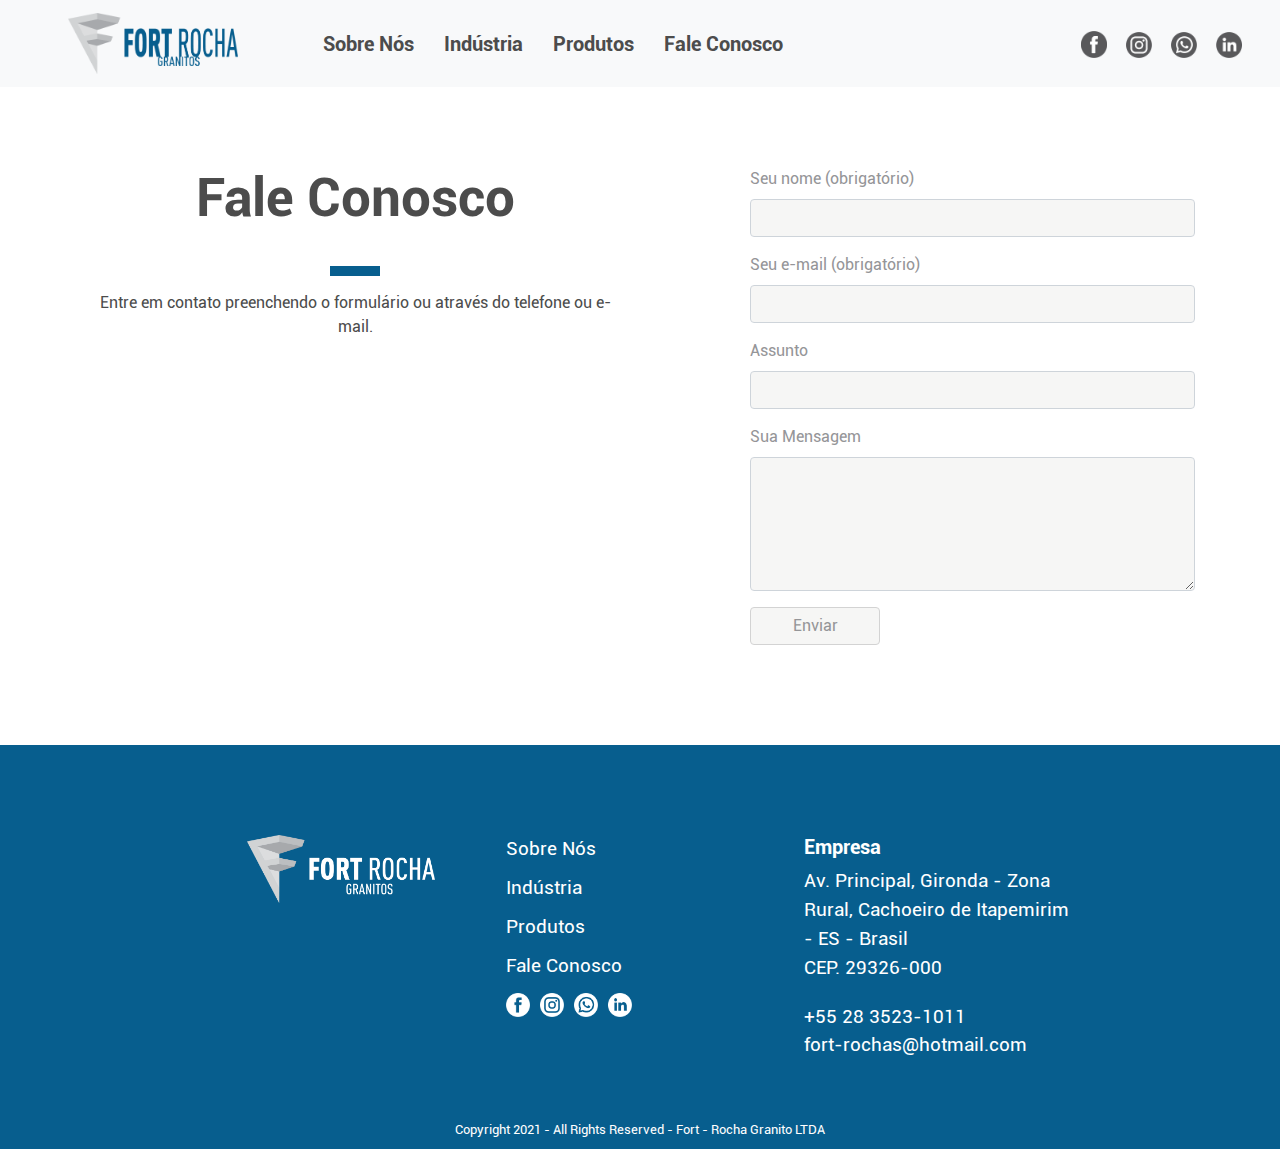
==== fale-conosco.html @ 82d6e5a9 "first commit" ====
<!doctype html>
<html lang="en">
    <head>
        <!-- Required meta tags -->
        <meta charset="utf-8">
        <meta name="viewport" content="width=device-width, initial-scale=1, shrink-to-fit=no">

        <!-- Bootstrap CSS -->
        <link rel="stylesheet" href="style.css">
        <link rel="stylesheet" href="https://stackpath.bootstrapcdn.com/bootstrap/4.3.1/css/bootstrap.min.css" integrity="sha384-ggOyR0iXCbMQv3Xipma34MD+dH/1fQ784/j6cY/iJTQUOhcWr7x9JvoRxT2MZw1T" crossorigin="anonymous">
        <script src="https://code.jquery.com/jquery-3.3.1.slim.min.js" integrity="sha384-q8i/X+965DzO0rT7abK41JStQIAqVgRVzpbzo5smXKp4YfRvH+8abtTE1Pi6jizo" crossorigin="anonymous"></script>
        <script src="https://cdnjs.cloudflare.com/ajax/libs/popper.js/1.14.7/umd/popper.min.js" integrity="sha384-UO2eT0CpHqdSJQ6hJty5KVphtPhzWj9WO1clHTMGa3JDZwrnQq4sF86dIHNDz0W1" crossorigin="anonymous"></script>
        <script src="https://stackpath.bootstrapcdn.com/bootstrap/4.3.1/js/bootstrap.min.js" integrity="sha384-JjSmVgyd0p3pXB1rRibZUAYoIIy6OrQ6VrjIEaFf/nJGzIxFDsf4x0xIM+B07jRM" crossorigin="anonymous"></script>

        <script src="https://code.jquery.com/jquery-3.6.0.min.js" integrity="sha256-/xUj+3OJU5yExlq6GSYGSHk7tPXikynS7ogEvDej/m4=" crossorigin="anonymous"></script>
        <script>
            $(function(){
                $('#header').load('php/headernav.html');
            });

            $(function(){
                $('#faleconosco').load('php/faleconosco.html');
            });

            $(function(){
                $('#footer').load('php/footer.html');
            });
        </script>

        <link rel="icon" href="Imagens/site-icon.png">
        <title>Fort Rochas</title>
    </head>
    <body>
        <div id="header"></div>

        <div class="container form">
            <div class="row justify-content-between">
                <div class="col-12 col-sm-6 text-center">
                    <h1>Fale Conosco</h1>
                    <div class="blue-square"></div>
                    <p>Entre em contato preenchendo o formulário ou através do telefone ou e-mail.</p>
                    <div class="alert alert-success" role="alert">
                        <strong>Well done!</strong> You successfully read this important alert message.
                    </div>
                </div>
                <div class="col-12 col-sm-5 justify-content-end">
                    <form>
                        <div class="form-row">
                            <div class="col-md-12 mb-3">
                                <label>Seu nome (obrigatório)</label>
                                <input type="text" class="form-control" required id="nome" name="nome">
                            </div>
                        </div>
                        <div class="form-row">
                            <div class="col-md-12 mb-3">
                                <label>Seu e-mail (obrigatório)</label>
                                <input type="email" class="form-control" required id="email" name="email">
                            </div>
                        </div>
                        <div class="form-row">
                            <div class="col-md-12 mb-3">
                                <label>Assunto</label>
                                <input type="text" class="form-control" id="assunto">
                            </div>
                        </div>
                        <div class="form-group">
                            <label>Sua Mensagem</label>
                            <textarea class="form-control" rows="5" id="mensagem"></textarea>
                        </div>
                        <button type="button" class="btn submitForm">Enviar</button>
                        <!--<input class="submitForm" value="Enviar2">-->
                    </form>
                </div>
            </div>
        </div>

        <div id="footer"></div>

        <script src="https://smtpjs.com/v3/smtp.js"></script>
        <script type="text/javascript" src="main.js"></script>

    </body>
</html>
---- style.css ----
@font-face{
    src: url(Fonts/Roboto-Regular.ttf);
    font-family: robotoRegular;
}

@font-face{
    src: url(Fonts/Roboto-Bold.ttf);
    font-family: robotoBold;
}

body{
    max-width: 1366px;
    margin: 0 auto !important;
    font-family: robotoRegular !important;
}

.alert{
    display: none;
}

h1{
    color: #4C4C4C;
    font-family: robotoBold;
    font-size: 3.3rem !important;
}

p{
    color: #4C4C4C;
}

.carousel-indicators{
    align-content: flex-end !important;
    align-items: flex-end !important;
    justify-content: flex-end !important;
    margin: 0 !important;
    margin-right: 7% !important;
    margin-bottom: 5% !important;
    padding: 0 !important;
}

.navbar{
    font-size: 1.25rem !important;
}

.navbar-brand img{
    width: 170px;
    margin-left: 15%;
}

.navbar .nav-item{
    margin: 0 7px;
    font-family: robotoBold !important;
    color: #4C4C4C !important;
}

.navbar .navbar-toggler{
    width: 40px !important;
    height: 40px !important;
}


.header{
    margin: 0 !important;
    padding: 0 !important;
    left: 0 !important;
    top: 0 !important;
    right: 0 !important;
    bottom: 0 !important;
}

.header{
    margin: 0 !important;
    align-content: center !important;
    justify-content: center !important;
    align-items: center !important;
}

.header div{
    padding: 20px 20px;
}

header img{
    width: 150px;
    margin-left: 20%;
}

header a{
    text-decoration: none;
}

header a:hover{
    text-decoration: none;
}

header ul{
    width: 95%;
    padding: 0;
    margin: 0;
    display: none;
    display: inline-flex;
    list-style: none;
    color: black;
    justify-content: flex-end;
}

header ul li{
    margin: 0px;
    padding: 5px 10px;
    font-size: 1.25rem;
    color: #58595B;
    font-family: robotoBold;
}

.fixed{
    position: fixed !important;
    z-index: 20 !important;
    width: 100% !important;
    max-width: 1366px !important;
    top: 0 !important;
}

.menu-bar-social-icons img{
    width: 30px;
    padding: 2px 2px;
    margin: 0 5px;
}

.carousel{
    top: 0 !important;
    bottom: 0 !important;
    left: 0 !important;
    right: 0 !important;
    margin: 0 !important;
    padding: 0 !important;
    width: 100% !important;
    max-width: 1366px !important;
}

.carousel-indicators li{
    width: 15px !important;
    height:  15px !important;
    border-radius: 50% !important;
    margin: 0 10px !important;
}

.carousel-caption{
    text-align: left !important;
    left: 10% !important;
    bottom: 8% !important;
}

.carousel-caption h1{
    font-size: 3.5rem;
    color: white;
    font-family: robotoBold;
}

.carousel-caption p{
    font-size: 1.7rem;
    color: white;
}

.infos{
    padding: 50px 100px;
    background-color: #F1F2F2;
    justify-content: flex-end;
    align-content: flex-end;
}

.infos .row{
    padding: 20px;
    height: 350px;
}

.infos h1{
    font-family: robotoBold;
    font-size: 3.3em;
}

.infos p{
    font-size: 1.2em;
}

.infos img{
    width: 80%;;
}

.infos button{
    color: #075E8E;
    margin-top: 10px;
    padding: 5px 30px;
    font-family: robotoBold;
    font-size: 1.5em;
    border-color: #075E8E;
    border-style: solid;
    border-width: thin;
    background-color: transparent;
}

.infos .button-after{
    display: none; !important;
}

.infos .button-before{
    display: block !important;
}

.nossos-produtos{
    width: 60%;
    margin: 0 auto;
    padding: 40px 0 10px 0;
    text-align: center;
    font-size: 1.3rem;
}

.nossos-produtos img{
    width: 100%;
    transform: scale(0.9);
    transition: 1s;
}

.nossos-produtos img:hover{
    transform: scale(1.05);
    transition: 1s;
}

.nossos-produtos h1{
    font-size: 3.3rem;
}

.nossos-produtos p{
    font-size: 1.2em;
}

.nossos-produtos .col-9{
    margin: 0 auto 50px auto;
}

.nossos-produtos .col-6 p{
    font-size: 1.35em;
    margin: 5px;
}

.blue-square{
    width: 50px;
    height: 10px;
    background-color: #075E8E;
    margin: 35px auto 15px auto;
}

.fale-conosco{
    position: relative;
}

.fale-conosco img{
    width: 100%;
}

.fale-conosco div{
    position: absolute;
    top: 15%;
    left: 10%;
}

.fale-conosco h1{
    font-size: 3.3rem;
    padding: 10px 0 10px 0;
}

.fale-conosco p{
    font-size: 1.3rem;
}

.fale-conosco button{
    margin-top: 60px;
    width: 270px;
    height: 50px;
    color: white;
    background-color: #075E8E;
    font-size: 1.4rem;
    border-style: none;
    font-family: robotoBold;
}

footer{
    padding-top: 40px;
    padding-bottom: 10px;
    background-color: #075E8E;
    color: white;
}

footer .container{
    width: 70%;
}

footer .row{
    padding-top: 50px;
}

footer img{
    padding-left: 15%;
    width: 85%;
}

footer p{
    font-size: 1.2em;
    margin: 0;
    margin-bottom: 10px;
    color: white;
}

footer h5{
    font-family: robotoBold;
}

footer a{
    text-decoration: none;
    color: white;
}

footer a:hover{
    color: white;
    text-decoration: none;
}

footer .social-logos{
    width: 100%;
}

footer .social-logos .col-3{
    padding: 2px 6px 2px 0px;
    margin: 0 !important;
    width: 30px !important;
}

.footer-contato{
    margin-top: 20px;
}

.copyright{
    font-size: 0.8em;
}

.page-sobre-industria{
    background-color: #F1F2F2;
}

.page-sobre-industria .container{
    padding: 50px 0;
}

.page-sobre-industria p{
    font-size: 1.35rem;
}

.page-sobre-industria img{
    width: 100%;
}

.form{
    padding: 80px 0 100px 0;
}

.form label{
    color: #959598;
}

.form .row .col-6 p{
    padding-top: 70px;
    text-align: left;
    font-size: 1.3em;
}

.form-control{
    background-color: #F6F6F5 !important;
}


.form-row input::-webkit-input-placeholder {
    color: red;
    opacity: 0.6;
 }

form .btn{
    color: #959598;
    background-color: #F6F6F5;
    border-style: solid !important;
    border-color: lightgray !important;
    width: 130px;
}

.galeria{
    width: 200px;
    height: 200px;
    background-color: palegoldenrod;
}

@media only screen and (max-width: 1000px){
    *{
        font-size: 0.8rem !important;
    }

    h1{
        font-size: 1.3rem !important;
    }

    .navbar{
        font-size: 1rem !important;
    }

    .navbar-brand{
        margin: 0 !important;
        padding: 0 !important;
    }

    .navbar-brand img{
        width: 150px;
        margin: 0 !important;
        padding: 0 !important;
    }
    
    .navbar .nav-item{
        font-size: 1.2rem !important;
    }

    .menu-bar-social-icons{
        margin: 0 !important;
        padding: 0 !important;
    }

    .carousel-indicators li{
        width: 8px !important;
        height: 8px !important;
        margin: 0 5px !important;
    }

    .carousel-caption{
        padding: 0 !important;
        text-align: left !important;
        left: 10% !important;
        bottom: 5% !important;
    }

    .infos{
        padding: 20px 10px;
    }

    .infos div div{
        padding: 0px !important;
        margin-bottom: 0px !important;
    }

    .infos .button-after{
        display: block; !important;
        padding-bottom: 0px !important;
    }

    .infos .button-before{
        display: none !important;
    }

    .infos img{
        width: 100%;
    }

    .blue-square{
        width: 30px;
        height: 5px;
        margin-top: 20px;
        margin-bottom: 10px;
    }

    .nossos-produtos .top-info{
        margin-bottom: 15px !important;
    }

    .fale-conosco{
        height: 150px;
    }

    .fale-conosco img{
        height: 100%;
    }

    .fale-conosco button{
        margin-top: 0;
        width: 100px;
        height: 30px;
    }

    footer{
        padding-top: 0;
    }

    footer .col-12{
        margin-bottom: 20px;
    }

    footer .copyright{
        padding: 0;
    }
    
    .page-sobre-industria .container{
        width: 84%;
        margin-bottom: 0 !important;
        padding: 10px !important; 
    }
}

@media only screen and (min-width: 451px) and (max-width: 575px)
{
    h1{
        font-size: 1.8rem !important;
    }

    p{
        font-size: 1rem !important;
    }

    .infos{
        padding: 20px 80px 20px 80px;
    }

    .infos .row{
        margin-top: 0px;
    }

    .infos img{
        height: 180px;
    }

    .infos .button-after button{
        font-size: 1.1rem !important;
    }

    .blue-square{
        width: 40px;
        height: 7px;
    }

    footer h5{
        font-size: 1.2rem !important;
    }

    footer p a{
        font-size: 1rem !important;
    }

    .fale-conosco{
        height: 200px;
    }

    .fale-conosco button{
        margin-top: 20px;
    }

    footer .logo{
        width: 50% !important;
    }

    footer .footer-contato{
        font-size: 1rem !important;
    }
}

@media only screen and (min-width: 576px) and (max-width: 800px)
{
    h1{
        font-size: 1.7rem !important;
    }

    p{
        font-size: 1.2rem !important;
    }

    .carousel-indicators li{
        width: 11px !important;
        height: 11px !important;
        margin: 0 5px !important;
    }

    .infos{
        padding: 0 !important;
        margin: 0 !important;
    }

    .infos .row{
        height: 200px !important;
        margin: 0px 30px 10px 50px;
    }

    .infos .row .texts{
        padding: 0 10px 0 0!important;
    }

    .infos .row .texts p{
        font-size: 0.9rem !important;
    }

    .infos .button-before{
        display: block !important;
    }

    .infos .button-after{
        display: none;
    }

    .infos img{
        width: 90%;
        height: 90%;
    }

    .fale-conosco{
        height: 200px;
    }

    .fale-conosco button{
        margin-top: 20px;
        width: 130px;
        font-size: 1.1rem !important;
        padding: 0 !important;
    }

    footer h5{
        font-size: 1.3rem !important;
    }

    footer p a{
        font-size: 1.05rem !important;
    }

    footer .footer-contato p{
        font-size: 1.05rem !important;
    }

    footer .logo img{
        width: 100% !important;
        padding-left: 0 !important;
    }

    footer .social-logos .col-3{
        width: 20px !important;
    }
    
    footer .copyright div{
        font-size: 1.0rem !important;
    }

}

@media only screen and (min-width: 801px) and (max-width: 1000px)
{
    h1{
        font-size: 2.3rem !important;
    }

    p{
        font-size: 1.4rem !important;
    }

    .carousel-caption{
        left: 10% !important;
        bottom: 8% !important;
    }

    .carousel-indicators li{
        width: 12px !important;
        height: 13px !important;
        margin: 0 5px !important;
    }
    
    .infos{
        padding: 20px 40px;
    }
    
    .infos .row{
        height: 250px;
        margin: 0 !important;
        padding: 0 !important;
    }
    
    .infos .texts p{
        padding-right: 20px;
        font-size: 1.3rem !important;
    }
    
    .infos img{
        margin: auto 0;
        height: 200px;
        width: 90%;
    }
    
    .infos .button-before{
        display: block !important;
        font-size: 1.4rem !important;
    }
    
    .infos .button-after{
        display: none !important;
    }
    
    .blue-square{
        width: 40px;
        height: 8px;
    }
    
    .fale-conosco{
        height: 250px;
    }
    
    .fale-conosco button{
        margin-top: 40px;
        width: 160px;
        height: 35px;
        font-size: 1.3rem !important;
    }
    
    footer .logo img{
        padding-left: 0;
        width: 100%;
    }
    
    footer h5{
        font-size: 1.5rem !important;
    }
    
    footer p a{
        font-size: 1.3rem !important;
    }
    
    footer .footer-contato p{
        font-size: 1.3rem !important;
    }
    
    footer .copyright div{
        font-size: 1.1rem !important;
    }
}

@media only screen and (min-width: 1001px) and (max-width: 1200px)
{
    .navbar-brand img{
        width: 170px;
        margin: 0 !important;
        padding: 0 !important;
    }
    
    .infos h1{
        font-size: 2.7rem !important;
    }
    
    .infos .row{
        padding: 15px 0;
    }
    
    .infos .row img{
        height: 80%;
        margin: auto 0;
    }
    
    .fale-conosco img{
        height: 350px;
    }
}

@media only screen and (min-width: 351px) and (max-width: 400px){

}
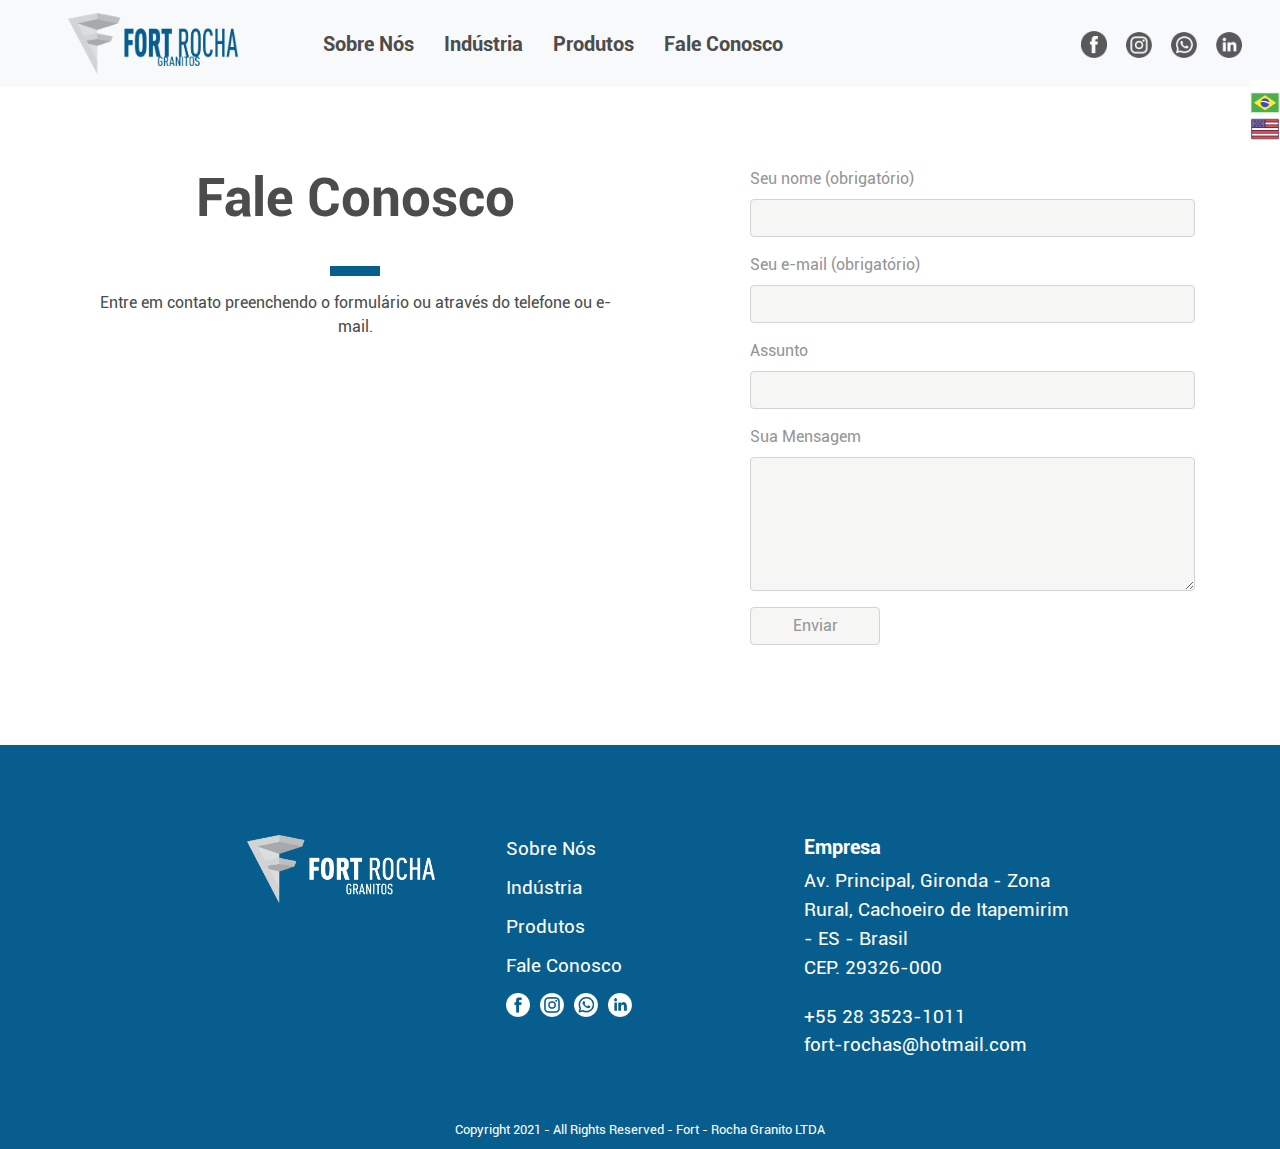
==== commit 105912fb: "fort rocha" ====
--- a/fale-conosco.html
+++ b/fale-conosco.html
@@ -14,16 +14,32 @@
 
         <script src="https://code.jquery.com/jquery-3.6.0.min.js" integrity="sha256-/xUj+3OJU5yExlq6GSYGSHk7tPXikynS7ogEvDej/m4=" crossorigin="anonymous"></script>
         <script>
+            var pageLanguage = localStorage.getItem("language");
             $(function(){
-                $('#header').load('php/headernav.html');
+                if(pageLanguage == "eng"){
+                    $('#header').load('php/headernaven.html');
+                }
+                else{
+                    $('#header').load('php/headernav.html');
+                }
             });
 
             $(function(){
-                $('#faleconosco').load('php/faleconosco.html');
+                if(pageLanguage == "eng"){
+                    $('#faleconosco').load('php/faleconoscoen.html');
+                }
+                else{
+                    $('#faleconosco').load('php/faleconosco.html');
+                }
             });
 
             $(function(){
-                $('#footer').load('php/footer.html');
+                if(pageLanguage == "eng"){
+                    $('#footer').load('php/footeren.html');
+                }
+                else{
+                    $('#footer').load('php/footer.html');
+                }
             });
         </script>
 
@@ -33,15 +49,17 @@
     <body>
         <div id="header"></div>
 
+        <div class="language">
+                <a data-reload id="pt" class="btn-language"><img src="Imagens/language-pt.png"></a>
+                <a data-reload id="eng" class="btn-language"><img src="Imagens/language-eng.png"></a>
+        </div>
+        
         <div class="container form">
             <div class="row justify-content-between">
                 <div class="col-12 col-sm-6 text-center">
                     <h1>Fale Conosco</h1>
                     <div class="blue-square"></div>
                     <p>Entre em contato preenchendo o formulário ou através do telefone ou e-mail.</p>
-                    <div class="alert alert-success" role="alert">
-                        <strong>Well done!</strong> You successfully read this important alert message.
-                    </div>
                 </div>
                 <div class="col-12 col-sm-5 justify-content-end">
                     <form>
--- a/style.css
+++ b/style.css
@@ -26,6 +26,22 @@
 
 p{
     color: #4C4C4C;
+}
+
+.language{
+    position: fixed;
+    right: 0;
+    top: 80px;
+    z-index: 20;
+    padding: 10px 0 5px 0;
+    display: flex;
+    flex-direction: column;
+    background-color: white;
+}
+
+.language img{
+    width: 30px;
+    cursor: pointer;
 }
 
 .carousel-indicators{
@@ -144,9 +160,7 @@
 }
 
 .carousel-caption{
-    text-align: left !important;
-    left: 10% !important;
-    bottom: 8% !important;
+    bottom: 17.5% !important;
 }
 
 .carousel-caption h1{
@@ -351,6 +365,7 @@
 
 .page-sobre-industria p{
     font-size: 1.35rem;
+    margin: 0;
 }
 
 .page-sobre-industria img{
@@ -436,9 +451,7 @@
 
     .carousel-caption{
         padding: 0 !important;
-        text-align: left !important;
-        left: 10% !important;
-        bottom: 5% !important;
+        bottom: 9% !important;
     }
 
     .infos{
@@ -517,6 +530,10 @@
         font-size: 1rem !important;
     }
 
+    .carousel-caption{
+        bottom: 15% !important;
+    }
+    
     .infos{
         padding: 20px 80px 20px 80px;
     }
@@ -571,6 +588,10 @@
 
     p{
         font-size: 1.2rem !important;
+    }
+    
+    .carousel-caption{
+        bottom: 17% !important;
     }
 
     .carousel-indicators li{
@@ -659,8 +680,7 @@
     }
 
     .carousel-caption{
-        left: 10% !important;
-        bottom: 8% !important;
+        bottom: 20% !important;
     }
 
     .carousel-indicators li{
@@ -745,6 +765,10 @@
         padding: 0 !important;
     }
     
+    .carousel-caption{
+        bottom: 14.5% !important;
+    }
+    
     .infos h1{
         font-size: 2.7rem !important;
     }
